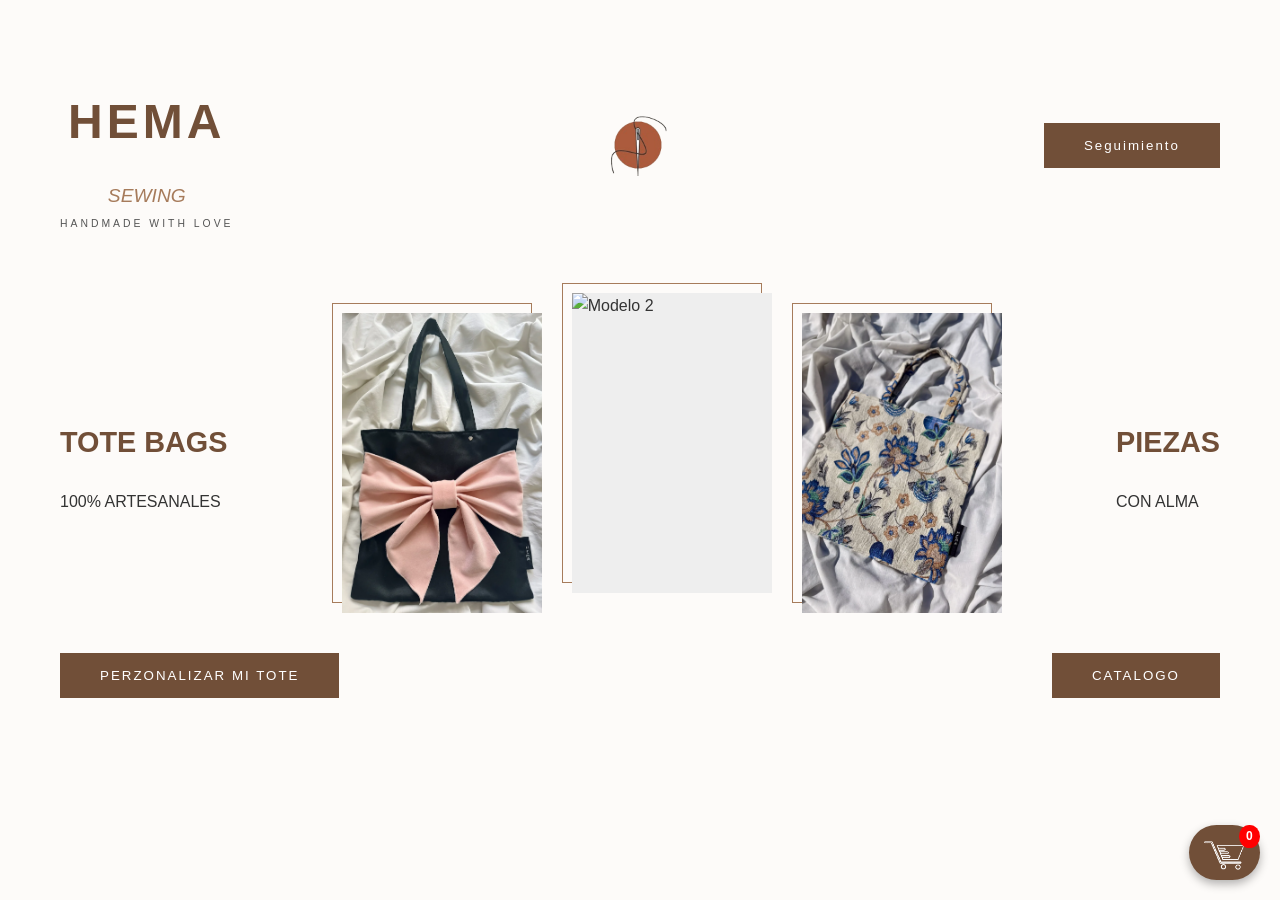
==== index.html @ 6e6cec67 "carrusel telas" ====
<!DOCTYPE html>
<html lang="es">

<head>
    <!-- ==================== META ==================== -->
    <meta charset="UTF-8">
    <meta name="viewport" content="width=device-width, initial-scale=1.0">

    <title>Hema Sewing - Piezas con alma</title>

    <!-- ==================== ESTILOS ==================== -->
    <link rel="stylesheet" href="css/style.css">
    <link rel="stylesheet" href="https://unpkg.com/leaflet@1.9.4/dist/leaflet.css">

    <!-- ==================== LIBRERÍAS ==================== -->
    <script src="https://cdn.jsdelivr.net/npm/@emailjs/browser@3/dist/email.min.js"></script>
    <script src="https://unpkg.com/leaflet@1.9.4/dist/leaflet.js"></script>

    <!-- ==================== EMAILJS ==================== -->
    <script>
        (function () {
            emailjs.init('GtTEbj4qoWdwpMU81');
        })();
    </script>
</head>

<body>

    <!-- ========================================================= -->
    <!-- ======================== INICIO ========================= -->
    <!-- ========================================================= -->

    <section id="inicio">

        <div class="site-container">

            <!-- HEADER -->
            <header class="main-header">

                <div class="logo">
                    <h1>HEMA</h1>
                    <span class="sub-logo-sewing">SEWING</span>
                    <span class="sub-logo-alma">handmade with love</span>
                </div>

                <div class="logo-img">
                    <a href="index.html">
                        <img
                            src="assets/Logo-crudo.png"
                            alt="HEMA"
                            class="logo-img">
                    </a>
                </div>

                <nav class="nav-menu">

                    <button
                        class="btn-main-action btn-nav"
                        onclick="mostrarVista('seguimiento')">
                        Seguimiento
                    </button>

                </nav>

                <button
                    class="menu-toggle"
                    id="mobile-menu">

                    ☰

                </button>
            </header>

            <!-- HERO -->
            <main class="hero-magazine">

                <!-- TEXTO IZQUIERDO -->
                <aside class="side-text left">

                    <div class="promo-box">
                        <h2>TOTE BAGS</h2>
                        <p>100% ARTESANALES</p>
                    </div>

                </aside>

                <!-- GALERÍA CENTRAL -->
                <section class="central-gallery">

                    <div class="photo-frame frame-1">
                        <div class="border-overlay"></div>

                        <img
                            src="assets/fotos-inicio/Modelo-1.webp"
                            alt="Modelo 1">
                    </div>

                    <div class="photo-frame frame-2">
                        <div class="border-overlay"></div>

                        <img
                            src="assets/fotos-inicio/Modelo-2.webp"
                            alt="Modelo 2">
                    </div>

                    <div class="photo-frame frame-3">
                        <div class="border-overlay"></div>

                        <img
                            src="assets/fotos-inicio/Modelo-3.webp"
                            alt="Modelo 3">
                    </div>

                </section>

                <!-- TEXTO DERECHO -->
                <aside class="side-text right">

                    <div class="promo-box">
                        <h2>PIEZAS</h2>
                        <p>CON ALMA</p>
                    </div>

                </aside>

            </main>

            <!-- CTA -->
            <div class="cta-container">

                <button
                    class="btn-main-action "
                    onclick="mostrarVista('armar')">

                    PERZONALIZAR MI TOTE 

                </button>

                <button
                    class="btn-main-action"
                    onclick="mostrarVista('catalogo')">

                    CATALOGO

                </button>

            </div>

        </div>

    </section>

    <!-- ========================================================= -->
    <!-- ======================== COMPRA ========================= -->
    <!-- ========================================================= -->

    <section id="compra" class="oculto">

        <div class="site-container">

            <!-- HEADER -->
            <header class="main-header">

                <button
                    class="btn-volver"
                    onclick="mostrarVista('inicio')">

                    ← Volver

                </button>

                <div class="logo-img">
                    <a href="#inicio">
                        <img
                            src="assets/Logo-crudo.png"
                            alt="HEMA"
                            class="logo-img">
                    </a>
                </div>

                <div class="space"></div>

            </header>

            <!-- PASO 1 -->
            <section class="paso">

                <h2>Paso 1: Elige tu Tela</h2>

                <div class="carrusel-wrapper">

                    <button
                        class="btn-carrusel prev"
                        id="btn-prev-telas">

                        ←

                    </button>

                    <div id="contenedor-telas" class="grid-seleccion"></div>

                    <button
                        class="btn-carrusel next"
                        id="btn-next-telas">

                        →

                    </button>

                </div>

                <input
                    type="hidden"
                    id="tela-seleccionada">

            </section>

            <!-- PASO 2 -->
            <section
                id="seccion-personalizacion"
                class="paso">

                <h3>Paso 2: Tipo de Personalización</h3>

                <div
                    id="contenedor-personalizacion"
                    class="grid-seleccion">
                </div>

                <input
                    type="hidden"
                    id="personalizacion-seleccionada"
                    value="sin-nada">

            </section>

            <!-- BOTÓN AGREGAR -->
            <div class="checkout-actions">

                <button
                    id="btn-agregar-final"
                    class="btn-main-action">

                    Agregar al Carrito

                </button>

            </div>
            
        </div>

    </section>

    <!-- ========================================================= -->
    <!-- ==================== DATOS COMPRADOR ==================== -->
    <!-- ========================================================= -->

    <section id="datos-comprador" class="oculto">

        <div class="site-container">

            <!-- HEADER -->
            <header class="main-header">

                <button
                    class="btn-volver"
                    onclick="mostrarVista('armar')">

                    ← Volver

                </button>

                <div class="logo-img">
                    <a href="#inicio">
                        <img
                            src="assets/Logo-crudo.png"
                            alt="HEMA"
                            class="logo-img">
                    </a>
                </div>

                <div class="space"></div>

            </header>

            <!-- FORMULARIO -->
            <section class="paso">

                <!-- DATOS CONTACTO -->
                <h3>Tus Datos de Contacto:</h3>

                <div
                    id="datos-cliente"
                    class="formulario-grid">

                    <!-- NOMBRE -->
                    <div class="campo">

                        <div class="input-group-hema">

                            <span class="label-inline">
                                Nombre:
                            </span>

                            <input
                                type="text"
                                id="nombre-cliente"
                                placeholder="Tu nombre completo"
                                required>

                        </div>

                    </div>

                    <!-- EMAIL -->
                    <div class="campo">

                        <div class="input-group-hema">

                            <span class="label-inline">
                                Email:
                            </span>

                            <input
                                type="text"
                                id="email-cliente"
                                placeholder="usuario@correo.com"
                                required>

                        </div>

                    </div>

                    <!-- TELÉFONO -->
                    <div class="campo">

                        <div class="input-group-hema">

                            <span class="label-inline">
                                Número telefónico:
                            </span>

                            <input
                                type="text"
                                id="telefono-cliente"
                                placeholder="(Codigo de Area)-123456"
                                required>

                        </div>

                    </div>

                </div>

                <!-- ENTREGA -->
                <h3>Datos de Entrega:</h3>

                <!-- PROVINCIA -->
                <div class="campo">

                    <div class="input-group-hema">

                        <span class="label-inline">
                            Provincia:
                        </span>

                        <select id="select-provincia">

                            <option value="" disabled selected>
                                Seleccioná tu provincia
                            </option>

                            <option>Buenos Aires</option>
                            <option>CABA</option>
                            <option>Catamarca</option>
                            <option>Chaco</option>
                            <option>Chubut</option>
                            <option>Córdoba</option>
                            <option>Corrientes</option>
                            <option>Entre Ríos</option>
                            <option>Formosa</option>
                            <option>Jujuy</option>
                            <option>La Pampa</option>
                            <option>La Rioja</option>
                            <option>Mendoza</option>
                            <option>Misiones</option>
                            <option>Neuquén</option>
                            <option>Río Negro</option>
                            <option>Salta</option>
                            <option>San Juan</option>
                            <option>San Luis</option>
                            <option>Santa Cruz</option>
                            <option>Santa Fe</option>
                            <option>Santiago del Estero</option>
                            <option>Tierra del Fuego</option>
                            <option>Tucumán</option>

                        </select>

                    </div>

                </div>

                <!-- CIUDAD -->
                <div class="campo">

                    <div class="input-group-hema">

                        <span class="label-inline">
                            Ciudad / Localidad:
                        </span>

                        <input
                            type="text"
                            id="input-ciudad"
                            placeholder="Ej: Tandil"
                            autocomplete="on">

                    </div>

                    <div
                        id="sugerencias-ciudad"
                        class="sugerencias-estilo">
                    </div>

                </div>

                <!-- DIRECCIÓN -->
                <div class="campo">

                    <div class="input-group-hema">

                        <span class="label-inline">
                            Calle y Altura:
                        </span>

                        <input
                            type="text"
                            id="input-calle"
                            placeholder="Ej: Av. Colón 1234">

                    </div>

                    <div
                        id="contenedor-sugerencias"
                        class="sugerencias-estilo">
                    </div>

                </div>

                <!-- DATOS EXTRA -->
                <div class="campo">

                    <div class="input-group-hema">

                        <span class="label-inline">
                            Datos extra (Opcional):
                        </span>

                        <input
                            type="text"
                            id="dato-extra"
                            placeholder="Ej: Piso/Departamento">

                    </div>

                </div>

                <!-- MAPA -->
                <div id="mapa-libre"></div>

            </section>

            <!-- BOTÓN CONFIRMAR -->
            <div style="margin-top: 30px; padding-bottom: 50px;">

                <button
                    id="boton-enviar-pedido"
                    style="
                        background-color: #a0816c;
                        color: white;
                        padding: 10px 20px;
                        border: none;
                        border-radius: 5px;
                        cursor: pointer;
                    ">

                    Confirmar Pedido

                </button>

            </div>

        </div>

    </section>

    <!-- ========================================================= -->
    <!-- =================== CONFIRMADO ========================== -->
    <!-- ========================================================= -->

    <section id="pedido-exitoso" class="oculto">

        <div class="site-container">

            <header class="main-header">

                <div class="space"></div>

                <div class="logo-img">
                    <a href="#inicio">
                        <img
                            src="assets/Logo-crudo.png"
                            alt="HEMA"
                            class="logo-img">
                    </a>
                </div>

                <div class="space"></div>

            </header>

            <main class="success-container">

                <div class="success-card">

                    <h2>PEDIDO REALIZADO CON ÉXITO</h2>

                    <p class="success-text">
                        Gracias por confiar en Hema Sewing.
                    </p>

                    <p class="success-text">
                        Tu código de seguimiento es:
                    </p>

                    <div id="codigo-final" class="codigo-hema"></div>

                    <button
                        class="btn-main-action"
                        onclick="mostrarVista('inicio')">

                        VOLVER AL INICIO

                    </button>

                </div>

            </main>

        </div>

    </section>

    <!-- ========================================================= -->
    <!-- ===================== SEGUIMIENTO ======================= -->
    <!-- ========================================================= -->

    <section id="seguimiento" class="oculto">

        <div class="site-container">

            <!-- HEADER -->
            <header class="main-header">

                <button
                    class="btn-volver"
                    onclick="mostrarVista('inicio')">

                    ← Volver

                </button>

                <div class="logo-img">
                    <a href="#inicio">
                        <img
                            src="assets/Logo-crudo.png"
                            alt="HEMA"
                            class="logo-img">
                    </a>
                </div>

                <div class="space"></div>

            </header>

            <!-- CONTENIDO -->
            <main class="central-gallery">

                <h2>Seguimiento de pedido</h2>

                <div class="busqueda-seguimiento">

                    <input
                        type="text"
                        id="input-busqueda-tracking"
                        placeholder="Ingresá tu código">

                    <button onclick="consultarEstadoPedido()">
                        Buscar
                    </button>

                </div>

                <div
                    id="resultado-busqueda"
                    class="oculto">

                    <p
                        class="status"
                        id="estado-pedido">
                    </p>

                </div>

            </main>

        </div>

    </section>

    <!-- ========================================================= -->
    <!-- ====================== CATALOGO ========================= -->
    <!-- ========================================================= -->

    <section id="catalogo">

        <div class="site-container">

            <!-- HEADER -->
            <header class="main-header">

                <button
                    id="btn-volver-catalogo"
                    class="btn-volver"
                    onclick="volverCatalogo()">

                    ← Volver

                </button>

                <div class="logo-img">
                    <a href="#inicio">
                        <img
                            src="assets/Logo-crudo.png"
                            alt="HEMA"
                            class="logo-img">
                    </a>
                </div>

                <div class="space"></div>

            </header>

            <!-- HOME CATEGORÍAS -->
            <div id="catalogo-home">

                <div class="grid-categorias">

                    <div
                        class="card-categoria"
                        onclick="abrirCategoria('totes')">

                        <img
                            src="assets/catalogo-preview/totes.jpg"
                            alt="Totes">

                        <h2>TOTES</h2>

                    </div>

                    <div
                        class="card-categoria"
                        onclick="abrirCategoria('colitas')">

                        <img
                            src="assets/catalogo-preview/colitas.jpg"
                            alt="Colitas">

                        <h2>COLITAS</h2>

                    </div>

                    <div
                        class="card-categoria"
                        onclick="abrirCategoria('fundas-bidon')">

                        <img
                            src="assets/catalogo-preview/bidones.jpg"
                            alt="Bidones">

                        <h2>FUNDAS DE BIDÓN</h2>

                    </div>

                    <div
                        class="card-categoria"
                        onclick="abrirCategoria('fundas-agenda')">

                        <img
                            src="assets/catalogo-preview/agendas.jpg"
                            alt="Agendas">

                        <h2>FUNDAS DE AGENDA</h2>

                    </div>

                    <div
                        class="card-categoria"
                        onclick="abrirCategoria('individuales')">

                        <img
                            src="assets/catalogo-preview/individuales.jpg"
                            alt="Individuales">

                        <h2>INDIVIDUALES</h2>

                    </div>

                    <div
                        class="card-categoria"
                        onclick="abrirCategoria('posavasos')">

                        <img
                            src="assets/catalogo-preview/posavasos.jpg"
                            alt="Posavasos">

                        <h2>POSAVASOS</h2>

                    </div>

                </div>

            </div>

            <!-- PRODUCTOS -->
            <div id="catalogo-productos" class="oculto">

                <div id="contenedor-catalogo"></div>

            </div>

        </div>

    </section>

    <!-- CARRITO -->
    <div id="cart-container" class="cart-container">

        <!-- VENTANA -->
        <div
            id="cart-window"
            class="cart-window oculto">

            <div class="cart-header">

                <span>Tu Pedido</span>

                <button
                    id="close-cart"
                    class="btn-close-hema">

                    &times;

                </button>

            </div>

            <div id="cart-items" class="cart-items">

                <p class="empty-msg">
                    El carrito está vacío
                </p>

            </div>

            <div class="cart-footer">

                <div class="cart-total">
                    Total: $
                    <span id="total-price">0</span>
                </div>

                <button
                    id="btn-checkout"
                    class="btn-pay btn-deshabilitado"
                    onclick="mostrarVista('datos-comprador')">

                    Pagar ahora

                </button>

            </div>

        </div>

        <!-- BOTÓN FLOTANTE -->
        <div id="cart-button" class="floating-cart">

            <span class="cart-icon">
            <img
                src="assets/carrito-blanco.png"
                alt="Carrito">
            </span>

            <span id="cart-count">0</span>

        </div>

    </div>

        


    <!-- ==================== SCRIPT PRINCIPAL ==================== -->
    <script src="js/utilidades.js"></script>
    <script src="js/carrito.js"></script>
    <script src="js/tracking.js"></script>
    <script src="js/slideshow.js"></script>
    <script src="js/ui.js"></script>
    <script src="js/telas.js"></script>
    <script src="js/carrusel.js"></script>
    <script src="js/catalogo.js"></script>
    <script src="js/mapa.js"></script>
    <script src="js/checkout.js"></script>
    <script src="app.js"></script>

</body>

</html>
---- css/style.css ----
/* BASE */
@import url('./base/reset.css');
@import url('./base/variables.css');
@import url('./base/global.css');

/* LAYOUT */
@import url('./layout/header.css');

/* COMPONENTS */
@import url('./components/buttons.css');
@import url('./components/cards.css');
@import url('./components/forms.css');
@import url('./components/cart.css');

/* PAGES */
@import url('./pages/home.css');
@import url('./pages/catalogo.css');
@import url('./pages/seguimiento.css');
@import url('./pages/compra.css');

/* UTILITIES */
@import url('./utilities/animations.css');
@import url('./utilities/helpers.css');

/* RESPONSIVE */
@import url('./responsive/tablet.css');
@import url('./responsive/mobile.css');

/* =========================
   CARRUSEL TELAS
========================= */

.carrusel-wrapper {
    position: relative;

    display: flex;
    align-items: center;

    gap: 10px;

    width: 100%;
}

#contenedor-telas {

    display: flex;

    gap: 20px;

    overflow-x: auto;

    scroll-behavior: smooth;

    padding: 20px 60px;

    width: 100%;

    scrollbar-width: none;

    scroll-snap-type: x mandatory;
    justify-content: flex-start;

}

#contenedor-telas::-webkit-scrollbar {
    display: none;
}

.btn-carrusel {
    z-index: 10;
}
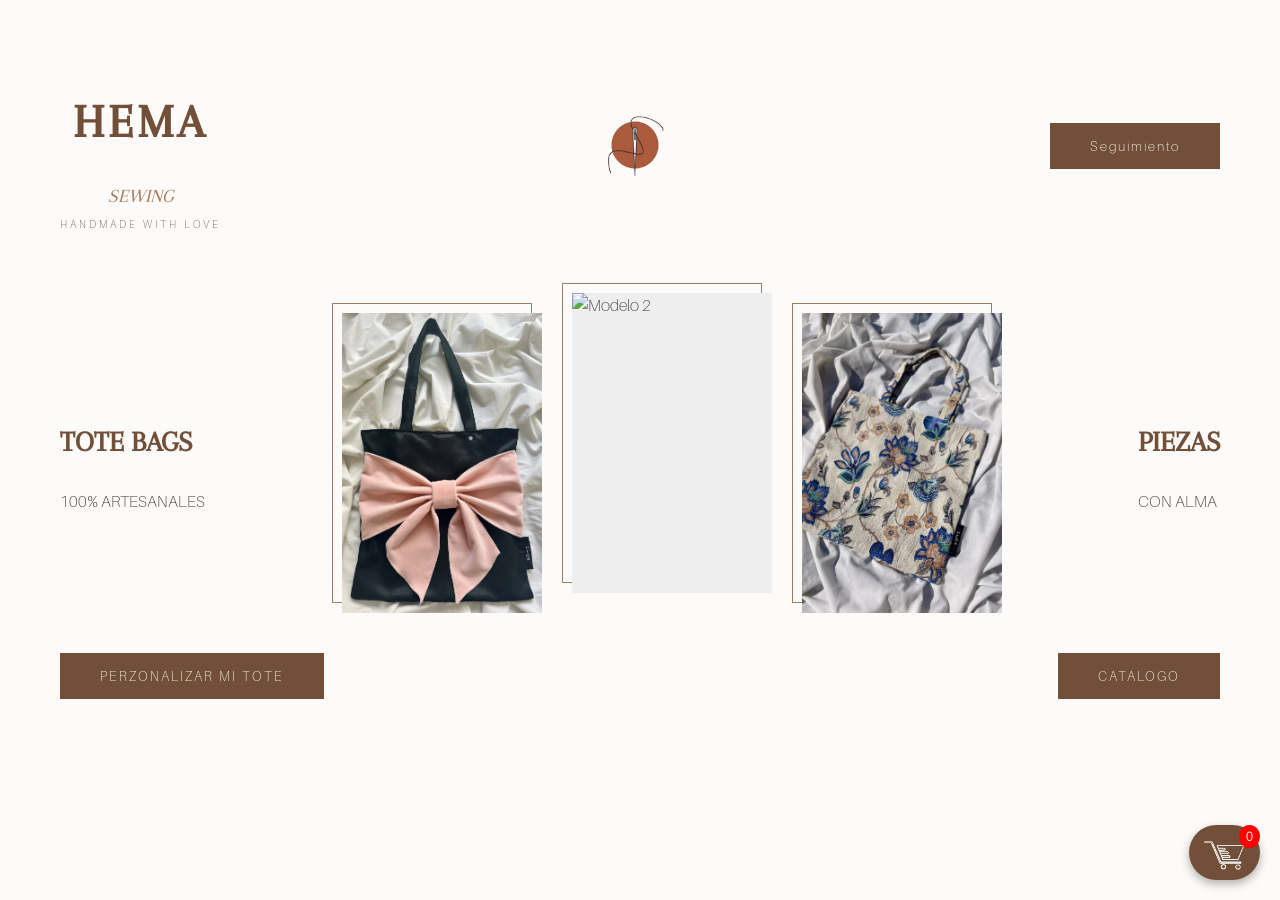
==== commit da862795: "contenedor id" ====
--- a/index.html
+++ b/index.html
@@ -623,7 +623,7 @@
     <!-- ====================== CATALOGO ========================= -->
     <!-- ========================================================= -->
 
-    <section id="catalogo">
+    <section id="catalogo" class="oculto">
 
         <div class="site-container">
 
@@ -633,7 +633,7 @@
                 <button
                     id="btn-volver-catalogo"
                     class="btn-volver"
-                    onclick="volverCatalogo()">
+                    onclick="mostrarVista('inicio')">
 
                     ← Volver
 
@@ -659,7 +659,7 @@
 
                     <div
                         class="card-categoria"
-                        onclick="abrirCategoria('totes')">
+                        onclick="mostrarVista('catalogo-totes')">
 
                         <img
                             src="assets/catalogo-preview/totes.jpg"
@@ -671,7 +671,7 @@
 
                     <div
                         class="card-categoria"
-                        onclick="abrirCategoria('colitas')">
+                        onclick="mostrarVista('catalogo-colitas')">
 
                         <img
                             src="assets/catalogo-preview/colitas.jpg"
@@ -683,7 +683,7 @@
 
                     <div
                         class="card-categoria"
-                        onclick="abrirCategoria('fundas-bidon')">
+                        onclick="mostrarVista('catalogo-bidon')">
 
                         <img
                             src="assets/catalogo-preview/bidones.jpg"
@@ -695,7 +695,7 @@
 
                     <div
                         class="card-categoria"
-                        onclick="abrirCategoria('fundas-agenda')">
+                        onclick="mostrarVista('catalogo-agendas')">
 
                         <img
                             src="assets/catalogo-preview/agendas.jpg"
@@ -707,7 +707,7 @@
 
                     <div
                         class="card-categoria"
-                        onclick="abrirCategoria('individuales')">
+                        onclick="mostrarVista('catalogo-individuales')">
 
                         <img
                             src="assets/catalogo-preview/individuales.jpg"
@@ -719,7 +719,7 @@
 
                     <div
                         class="card-categoria"
-                        onclick="abrirCategoria('posavasos')">
+                        onclick="mostrarVista('catalogo-posavasos')">
 
                         <img
                             src="assets/catalogo-preview/posavasos.jpg"
@@ -733,16 +733,240 @@
 
             </div>
 
-            <!-- PRODUCTOS -->
-            <div id="catalogo-productos" class="oculto">
-
-                <div id="contenedor-catalogo"></div>
-
-            </div>
-
-        </div>
-
-    </section>
+            
+        </div>
+
+    </section>
+
+    <section id="catalogo-totes" class="oculto">
+
+        <div class="site-container">
+
+            <header class="main-header">
+
+                <button
+                    class="btn-volver"
+                    onclick="mostrarVista('catalogo')">
+
+                    ← Volver
+
+                </button>
+
+                <div class="logo-img">
+                    <img
+                        src="assets/Logo-crudo.png"
+                        alt="HEMA"
+                        class="logo-img">
+                </div>
+
+                <div class="space"></div>
+
+            </header>
+
+            <h1 class="titulo-categoria">
+                TOTES
+            </h1>
+
+            <div
+                id="contenedor-totes"
+                class="contenedor-catalogo">
+            </div>
+
+        </div>
+
+    </section>
+
+    <section id="catalogo-colitas" class="oculto">
+
+        <div class="site-container">
+
+            <header class="main-header">
+
+                <button
+                    class="btn-volver"
+                    onclick="mostrarVista('catalogo')">
+
+                    ← Volver
+
+                </button>
+
+                <div class="logo-img">
+                    <img
+                        src="assets/Logo-crudo.png"
+                        alt="HEMA"
+                        class="logo-img">
+                </div>
+
+                <div class="space"></div>
+
+            </header>
+
+            <h1 class="titulo-categoria">
+                COLITAS
+            </h1>
+
+            <div
+                id="contenedor-colitas"
+                class="contenedor-catalogo">
+            </div>
+
+        </div>
+
+    </section>
+
+    <section id="catalogo-bidon" class="oculto">
+
+        <div class="site-container">
+
+            <header class="main-header">
+
+                <button
+                    class="btn-volver"
+                    onclick="mostrarVista('catalogo')">
+
+                    ← Volver
+
+                </button>
+
+                <div class="logo-img">
+                    <img
+                        src="assets/Logo-crudo.png"
+                        alt="HEMA"
+                        class="logo-img">
+                </div>
+
+                <div class="space"></div>
+
+            </header>
+
+            <h1 class="titulo-categoria">
+                BIDONES
+            </h1>
+
+            <div
+                id="contenedor-bidon"
+                class="contenedor-catalogo">
+            </div>
+
+        </div>
+
+    </section>
+
+    <section id="catalogo-agendas" class="oculto">
+
+        <div class="site-container">
+
+            <header class="main-header">
+
+                <button
+                    class="btn-volver"
+                    onclick="mostrarVista('catalogo')">
+
+                    ← Volver
+
+                </button>
+
+                <div class="logo-img">
+                    <img
+                        src="assets/Logo-crudo.png"
+                        alt="HEMA"
+                        class="logo-img">
+                </div>
+
+                <div class="space"></div>
+
+            </header>
+
+            <h1 class="titulo-categoria">
+                AGENDAS
+            </h1>
+
+            <div
+                id="contenedor-agendas"
+                class="contenedor-catalogo">
+            </div>
+
+        </div>
+
+    </section>
+
+    <section id="catalogo-individuales" class="oculto">
+
+        <div class="site-container">
+
+            <header class="main-header">
+
+                <button
+                    class="btn-volver"
+                    onclick="mostrarVista('catalogo')">
+
+                    ← Volver
+
+                </button>
+
+                <div class="logo-img">
+                    <img
+                        src="assets/Logo-crudo.png"
+                        alt="HEMA"
+                        class="logo-img">
+                </div>
+
+                <div class="space"></div>
+
+            </header>
+
+            <h1 class="titulo-categoria">
+                INDIVIDUALES
+            </h1>
+
+            <div
+                id="contenedor-individuales"
+                class="contenedor-catalogo">
+            </div>
+
+        </div>
+
+    </section>
+
+    <section id="catalogo-posavasos" class="oculto">
+
+        <div class="site-container">
+
+            <header class="main-header">
+
+                <button
+                    class="btn-volver"
+                    onclick="mostrarVista('catalogo')">
+
+                    ← Volver
+
+                </button>
+
+                <div class="logo-img">
+                    <img
+                        src="assets/Logo-crudo.png"
+                        alt="HEMA"
+                        class="logo-img">
+                </div>
+
+                <div class="space"></div>
+
+            </header>
+
+            <h1 class="titulo-categoria">
+                POSAVASOS
+            </h1>
+
+            <div
+                id="contenedor-posavasos"
+                class="contenedor-catalogo">
+            </div>
+
+        </div>
+
+    </section>
+
+
 
     <!-- CARRITO -->
     <div id="cart-container" class="cart-container">
--- a/css/style.css
+++ b/css/style.css
@@ -11,6 +11,7 @@
 @import url('./components/cards.css');
 @import url('./components/forms.css');
 @import url('./components/cart.css');
+@import url('./components/carrusel.css');
 
 /* PAGES */
 @import url('./pages/home.css');
@@ -25,47 +26,3 @@
 /* RESPONSIVE */
 @import url('./responsive/tablet.css');
 @import url('./responsive/mobile.css');
-
-/* =========================
-   CARRUSEL TELAS
-========================= */
-
-.carrusel-wrapper {
-    position: relative;
-
-    display: flex;
-    align-items: center;
-
-    gap: 10px;
-
-    width: 100%;
-}
-
-#contenedor-telas {
-
-    display: flex;
-
-    gap: 20px;
-
-    overflow-x: auto;
-
-    scroll-behavior: smooth;
-
-    padding: 20px 60px;
-
-    width: 100%;
-
-    scrollbar-width: none;
-
-    scroll-snap-type: x mandatory;
-    justify-content: flex-start;
-
-}
-
-#contenedor-telas::-webkit-scrollbar {
-    display: none;
-}
-
-.btn-carrusel {
-    z-index: 10;
-}
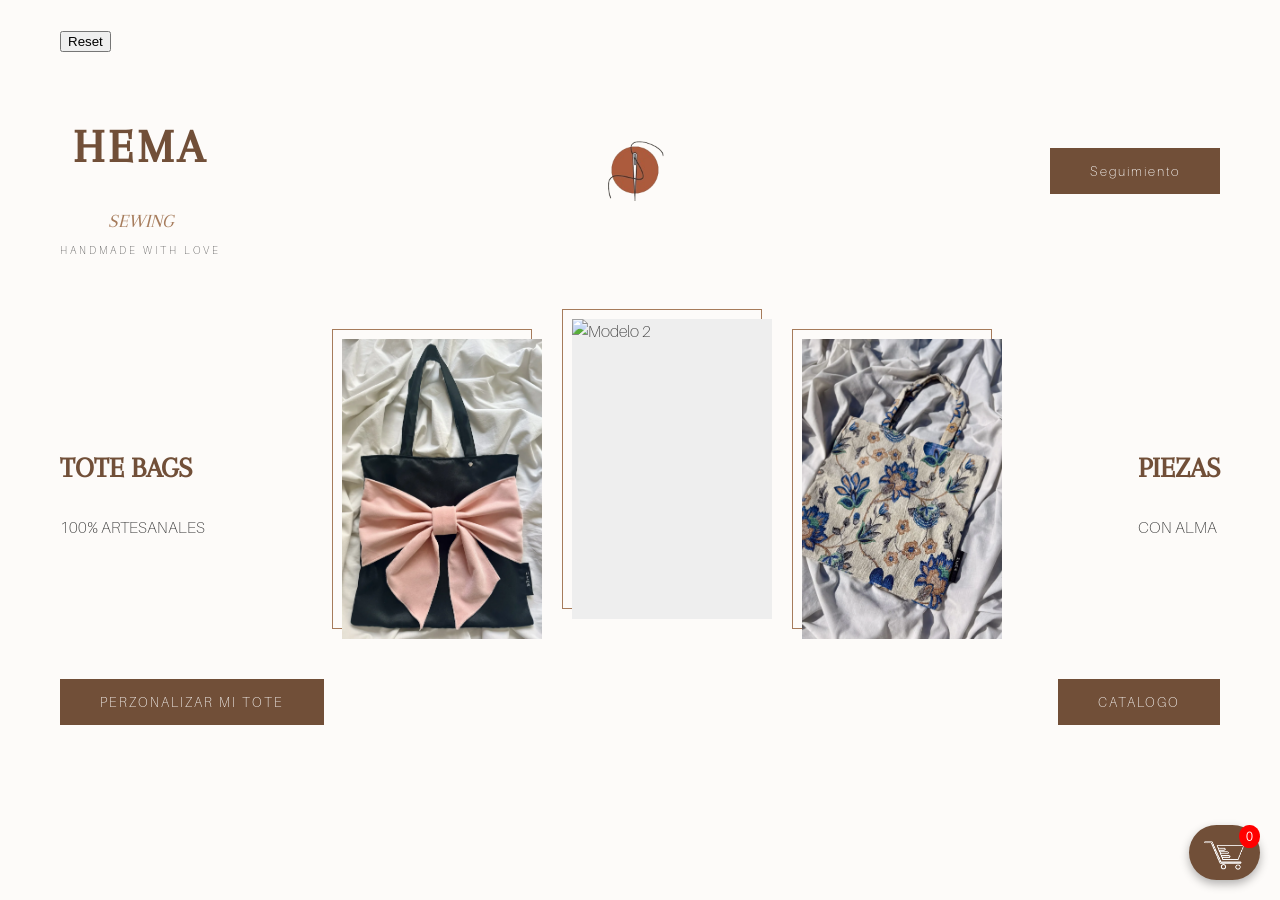
==== commit 503edcd3: "zoom mobile" ====
--- a/index.html
+++ b/index.html
@@ -33,6 +33,10 @@
     <section id="inicio">
 
         <div class="site-container">
+
+            <button onclick="resetearTienda()">
+                Reset
+            </button>
 
             <!-- HEADER -->
             <header class="main-header">
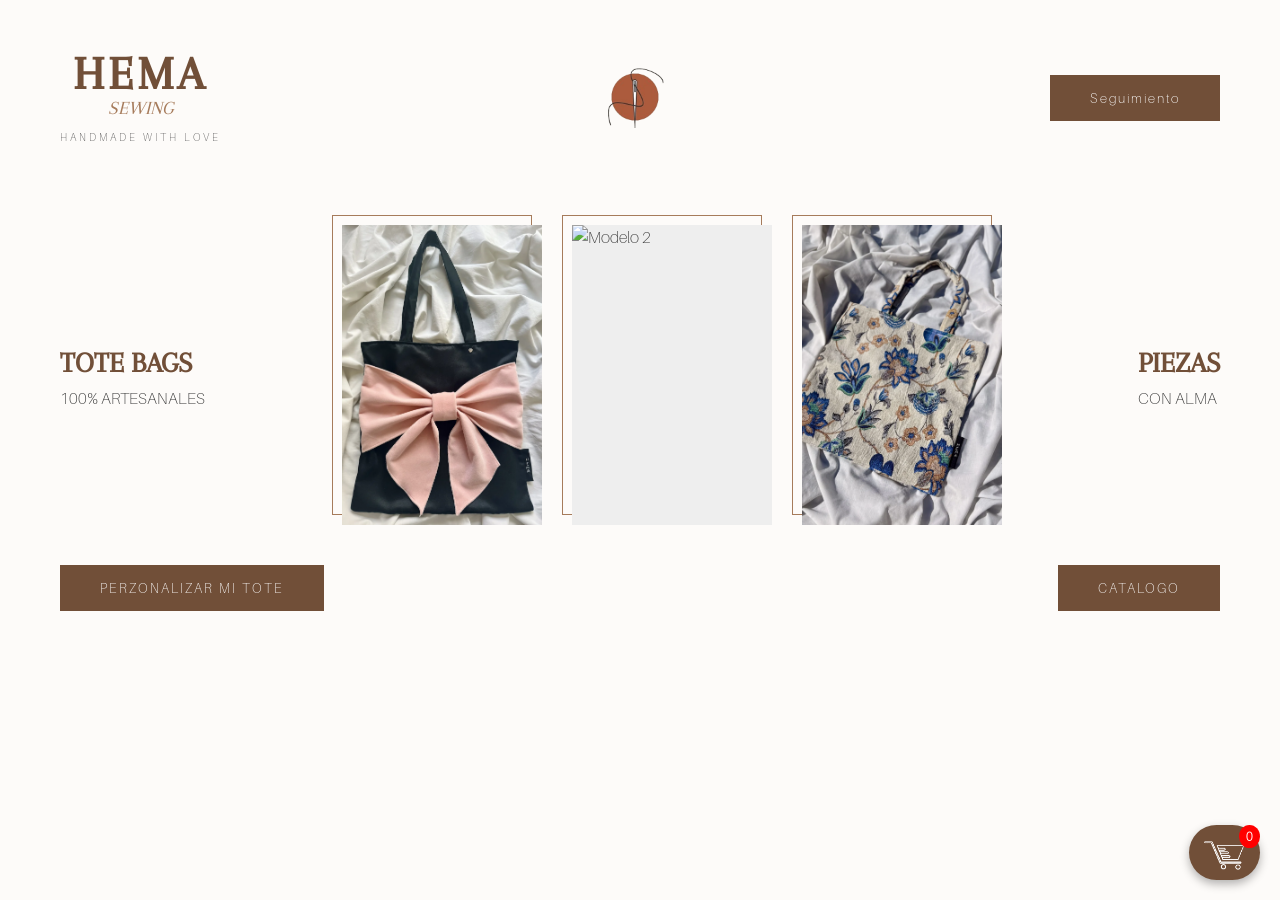
==== commit 4b483183: "limpieza de codigo" ====
--- a/index.html
+++ b/index.html
@@ -33,10 +33,6 @@
     <section id="inicio">
 
         <div class="site-container">
-
-            <button onclick="resetearTienda()">
-                Reset
-            </button>
 
             <!-- HEADER -->
             <header class="main-header">
@@ -1037,7 +1033,7 @@
 
     </div>
 
-        
+    <div id="toast-hema"></div>
 
 
     <!-- ==================== SCRIPT PRINCIPAL ==================== -->
--- a/css/style.css
+++ b/css/style.css
@@ -2,6 +2,7 @@
 @import url('./base/reset.css');
 @import url('./base/variables.css');
 @import url('./base/global.css');
+@import url('./base/fonts.css');
 
 /* LAYOUT */
 @import url('./layout/header.css');
@@ -22,6 +23,7 @@
 /* UTILITIES */
 @import url('./utilities/animations.css');
 @import url('./utilities/helpers.css');
+@import url('./utilities/toast.css');
 
 /* RESPONSIVE */
 @import url('./responsive/tablet.css');
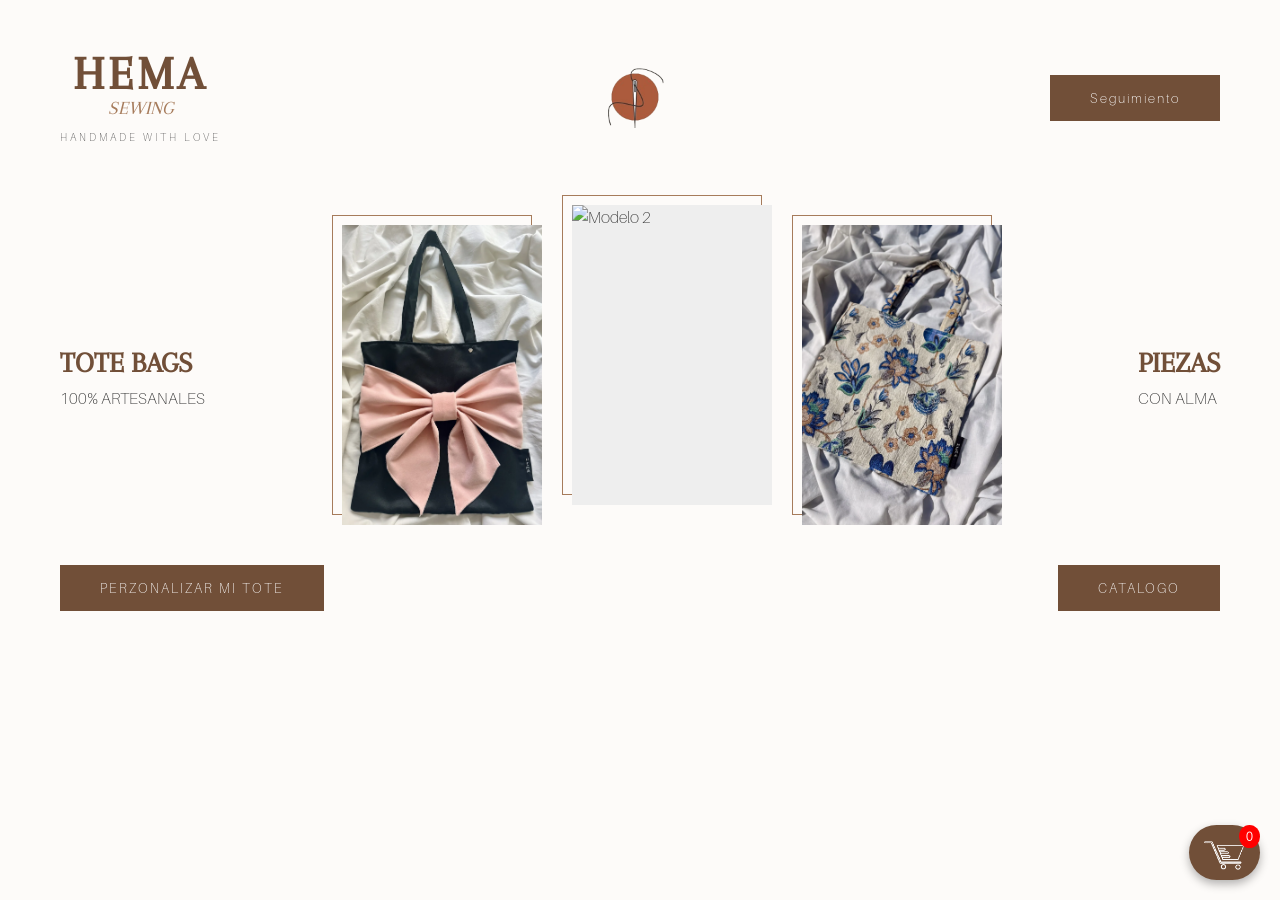
==== commit f55cf947: "limpieza total codigo" ====
--- a/index.html
+++ b/index.html
@@ -5,6 +5,8 @@
     <!-- ==================== META ==================== -->
     <meta charset="UTF-8">
     <meta name="viewport" content="width=device-width, initial-scale=1.0">
+
+    <link rel="icon" href="assets/Logo-crudo.png" type="image/png">
 
     <title>Hema Sewing - Piezas con alma</title>
 
@@ -66,7 +68,9 @@
                     class="menu-toggle"
                     id="mobile-menu">
 
-                    ☰
+                    <span></span>
+                    <span></span>
+                    <span></span>
 
                 </button>
             </header>
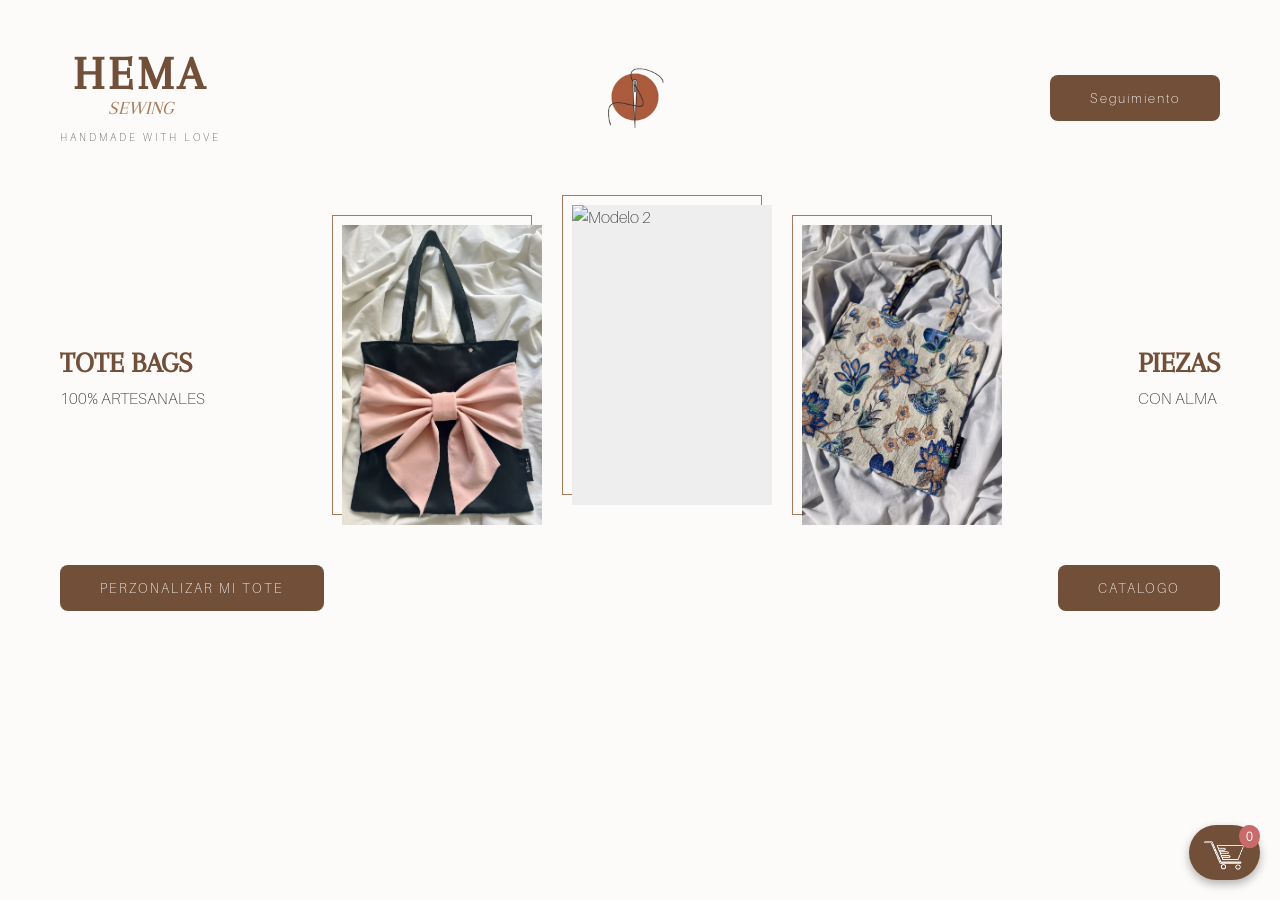
==== commit 85389337: "arreglos visuales" ====
--- a/index.html
+++ b/index.html
@@ -226,9 +226,10 @@
 
                 <h3>Paso 2: Tipo de Personalización</h3>
 
-                <div
-                    id="contenedor-personalizacion"
-                    class="grid-seleccion">
+                <div class="carrusel-wrapper">
+
+                    <div id="contenedor-personalizacion" class="grid-seleccion"></div>
+
                 </div>
 
                 <input
@@ -480,14 +481,7 @@
 
                 <button
                     id="boton-enviar-pedido"
-                    style="
-                        background-color: #a0816c;
-                        color: white;
-                        padding: 10px 20px;
-                        border: none;
-                        border-radius: 5px;
-                        cursor: pointer;
-                    ">
+                    class="btn-main-action">
 
                     Confirmar Pedido
 
@@ -757,10 +751,12 @@
                 </button>
 
                 <div class="logo-img">
-                    <img
-                        src="assets/Logo-crudo.png"
-                        alt="HEMA"
-                        class="logo-img">
+                    <a href="#inicio">
+                        <img
+                            src="assets/Logo-crudo.png"
+                            alt="HEMA"
+                            class="logo-img">
+                    </a>
                 </div>
 
                 <div class="space"></div>
@@ -795,10 +791,12 @@
                 </button>
 
                 <div class="logo-img">
-                    <img
-                        src="assets/Logo-crudo.png"
-                        alt="HEMA"
-                        class="logo-img">
+                    <a href="#inicio">
+                        <img
+                            src="assets/Logo-crudo.png"
+                            alt="HEMA"
+                            class="logo-img">
+                    </a>
                 </div>
 
                 <div class="space"></div>
@@ -833,10 +831,12 @@
                 </button>
 
                 <div class="logo-img">
-                    <img
-                        src="assets/Logo-crudo.png"
-                        alt="HEMA"
-                        class="logo-img">
+                    <a href="#inicio">
+                        <img
+                            src="assets/Logo-crudo.png"
+                            alt="HEMA"
+                            class="logo-img">
+                    </a>
                 </div>
 
                 <div class="space"></div>
@@ -871,10 +871,12 @@
                 </button>
 
                 <div class="logo-img">
-                    <img
-                        src="assets/Logo-crudo.png"
-                        alt="HEMA"
-                        class="logo-img">
+                    <a href="#inicio">
+                        <img
+                            src="assets/Logo-crudo.png"
+                            alt="HEMA"
+                            class="logo-img">
+                    </a>
                 </div>
 
                 <div class="space"></div>
@@ -909,10 +911,12 @@
                 </button>
 
                 <div class="logo-img">
-                    <img
-                        src="assets/Logo-crudo.png"
-                        alt="HEMA"
-                        class="logo-img">
+                    <a href="#inicio">
+                        <img
+                            src="assets/Logo-crudo.png"
+                            alt="HEMA"
+                            class="logo-img">
+                    </a>
                 </div>
 
                 <div class="space"></div>
@@ -947,10 +951,12 @@
                 </button>
 
                 <div class="logo-img">
-                    <img
-                        src="assets/Logo-crudo.png"
-                        alt="HEMA"
-                        class="logo-img">
+                    <a href="#inicio">
+                        <img
+                            src="assets/Logo-crudo.png"
+                            alt="HEMA"
+                            class="logo-img">
+                    </a>
                 </div>
 
                 <div class="space"></div>
@@ -1004,7 +1010,7 @@
 
             <div class="cart-footer">
 
-                <div class="cart-total">
+                <div id="cart-total-label" class="cart-total">
                     Total: $
                     <span id="total-price">0</span>
                 </div>
@@ -1038,6 +1044,10 @@
     </div>
 
     <div id="toast-hema"></div>
+
+    <div id="zoom-overlay">
+        <img id="zoom-img" src="" alt="">
+    </div>
 
 
     <!-- ==================== SCRIPT PRINCIPAL ==================== -->
